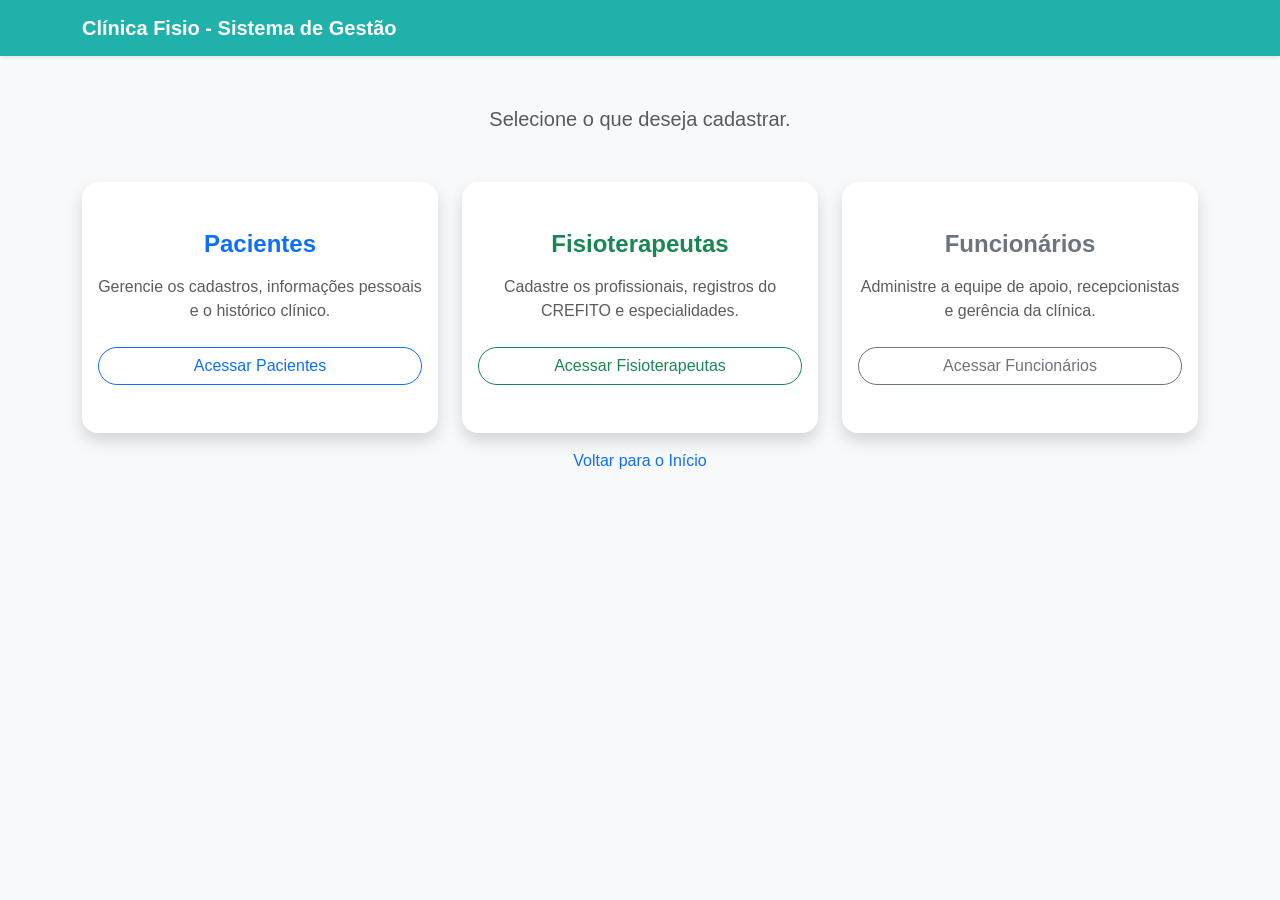
==== cadastros/index.html @ ed391ae7 "Criei a estrutura das pastas para cadastros e ajusta rotas do painel" ====
<!DOCTYPE html>
<html lang="pt-BR">
<head>
    <meta charset="UTF-8">
    <meta name="viewport" content="width=device-width, initial-scale=1.0">
    <title>Painel | Clínica Fisio</title>
    <!-- Link do Bootstrap 5 -->
    <link href="https://cdn.jsdelivr.net/npm/bootstrap@5.3.2/dist/css/bootstrap.min.css" rel="stylesheet">
    <!-- Seu CSS personalizado -->
    <link rel="stylesheet" href="../css/style.css">
</head>
<body class="bg-light">

    <!-- Barra de Navegação Superior -->
    <nav class="navbar navbar-expand-lg navbar-dark bg-primary mb-5 shadow-sm">
        <div class="container">
            <a class="navbar-brand fw-bold" href="index.html">Clínica Fisio - Sistema de Gestão</a>
        </div>
    </nav>

    <div class="container">
        <!-- Cabeçalho de Boas-Vindas -->
        <div class="text-center mb-5">
            <p class="lead text-muted">Selecione o que deseja cadastrar.</p>
        </div>

        <!-- Cards de Navegação -->
        <div class="row g-4 justify-content-center">
            
            <!-- Card Pacientes -->
            <div class="col-md-4">
                <div class="card h-100 shadow text-center border-0 rounded-4">
                    <div class="card-body py-5">
                        <h4 class="card-title fw-bold text-primary mb-3">Pacientes</h4>
                        <p class="card-text text-muted mb-4">Gerencie os cadastros, informações pessoais e o histórico clínico.</p>
                        <a href="cad-pacientes.html" class="btn btn-outline-primary w-100 rounded-pill">Acessar Pacientes</a>
                    </div>
                </div>
            </div>

            <!-- Card Fisioterapeutas -->
            <div class="col-md-4">
                <div class="card h-100 shadow text-center border-0 rounded-4">
                    <div class="card-body py-5">
                        <h4 class="card-title fw-bold text-success mb-3">Fisioterapeutas</h4>
                        <p class="card-text text-muted mb-4">Cadastre os profissionais, registros do CREFITO e especialidades.</p>
                        <a href="cad-fisio.html" class="btn btn-outline-success w-100 rounded-pill">Acessar Fisioterapeutas</a>
                    </div>
                </div>
            </div>

            <!-- Card Funcionários -->
            <div class="col-md-4">
                <div class="card h-100 shadow text-center border-0 rounded-4">
                    <div class="card-body py-5">
                        <h4 class="card-title fw-bold text-secondary mb-3">Funcionários</h4>
                        <p class="card-text text-muted mb-4">Administre a equipe de apoio, recepcionistas e gerência da clínica.</p>
                        <a href="cad-funcionario.html" class="btn btn-outline-secondary w-100 rounded-pill">Acessar Funcionários</a>
                    </div>
                </div>
            </div>

        </div>
        <div class="mt-3 text-center">
            <a href="../index.html" class="text-decoration-none">Voltar para o Início</a>
        </div>
    </div>

    <!-- Script do Bootstrap (necessário para alguns componentes visuais) -->
    <script src="https://cdn.jsdelivr.net/npm/bootstrap@5.3.2/dist/js/bootstrap.bundle.min.js"></script>
</body>
</html>
---- css/style.css ----
/* Exemplo simples de customização */
body {
    font-family: 'Segoe UI', Tahoma, Geneva, Verdana, sans-serif;
}

.card {
    border-radius: 10px;
    border: none;
}

.bg-primary {
    background-color: #20b2aa !important; /* Um tom de verde-água/azul claro, bem de clínica */
}

.btn-success {
    background-color: #008080;
    border: none;
}

.btn-success:hover {
    background-color: #006666;
}
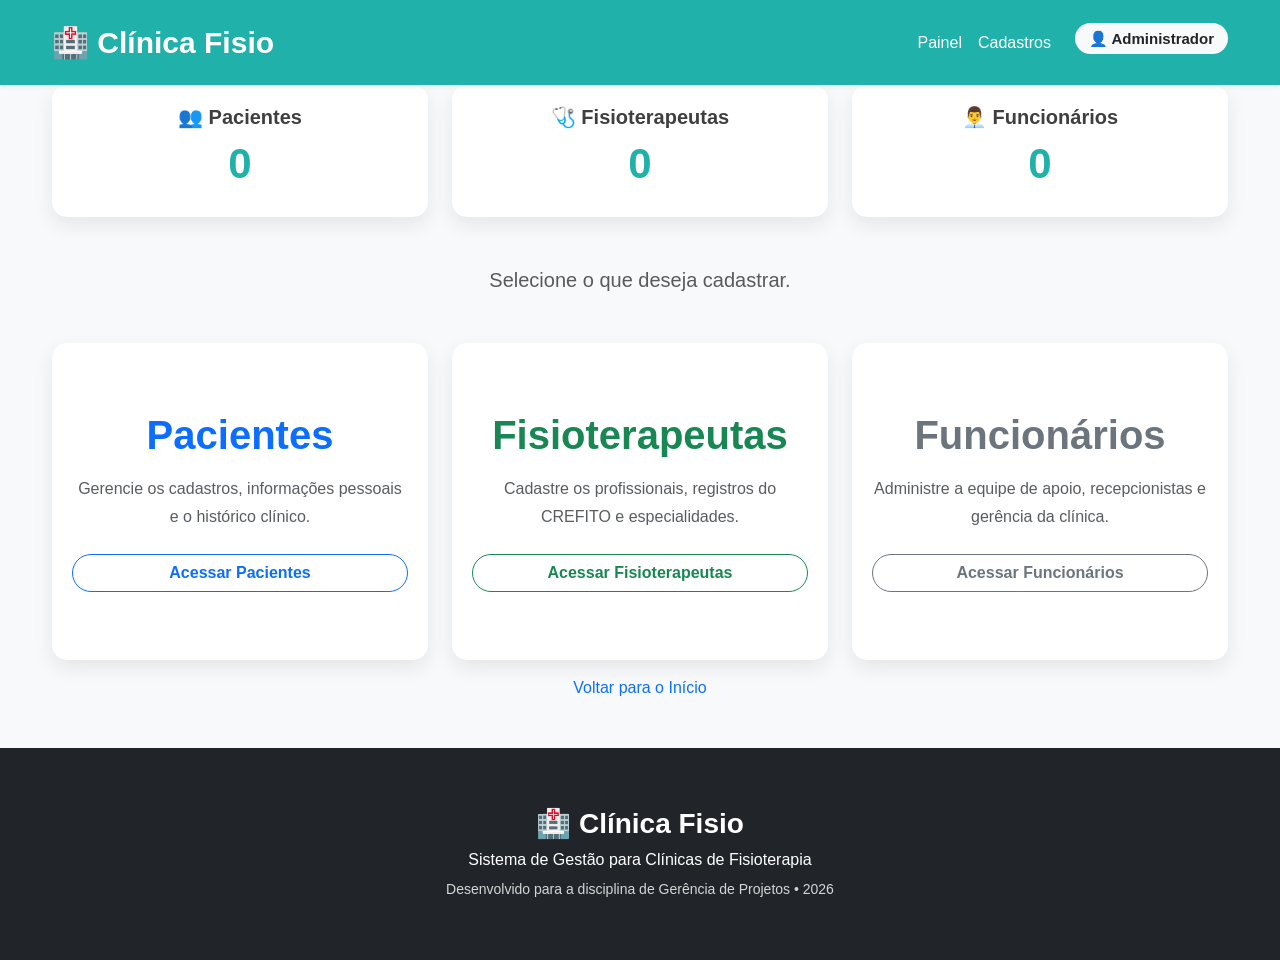
==== commit 056beb85: "Sprint 01 concluida" ====
--- a/cadastros/index.html
+++ b/cadastros/index.html
@@ -1,5 +1,6 @@
 <!DOCTYPE html>
 <html lang="pt-BR">
+
 <head>
     <meta charset="UTF-8">
     <meta name="viewport" content="width=device-width, initial-scale=1.0">
@@ -9,16 +10,105 @@
     <!-- Seu CSS personalizado -->
     <link rel="stylesheet" href="../css/style.css">
 </head>
+
 <body class="bg-light">
 
-    <!-- Barra de Navegação Superior -->
-    <nav class="navbar navbar-expand-lg navbar-dark bg-primary mb-5 shadow-sm">
+    <nav class="navbar navbar-expand-lg navbar-dark shadow-sm" style="background:#20b2aa;">
+
         <div class="container">
-            <a class="navbar-brand fw-bold" href="index.html">Clínica Fisio - Sistema de Gestão</a>
+
+            <a class="navbar-brand fw-bold" href="#">
+                🏥 Clínica Fisio
+            </a>
+
+            <button class="navbar-toggler" type="button" data-bs-toggle="collapse" data-bs-target="#menu">
+
+                <span class="navbar-toggler-icon"></span>
+
+            </button>
+
+            <div class="collapse navbar-collapse" id="menu">
+
+                <ul class="navbar-nav ms-auto">
+
+                    <li class="nav-item">
+                        <a class="nav-link active" href="#">Painel</a>
+                    </li>
+
+                    <li class="nav-item">
+                        <a class="nav-link" href="cad-pacientes.html">Cadastros</a>
+                    </li>
+
+                    <li class="nav-item ms-3">
+
+                        <span class="badge bg-light text-dark">
+
+                            👤 Administrador
+
+                        </span>
+
+                    </li>
+
+                </ul>
+
+            </div>
+
         </div>
+
     </nav>
 
     <div class="container">
+        <div class="row mb-5">
+
+            <div class="col-md-4">
+
+               <div class="dashboard-card">
+
+                    <div class="card-body">
+
+                        <h5>👥 Pacientes</h5>
+
+                        <h2 id="totalPacientes">0</h2>
+
+                    </div>
+
+                </div>
+
+            </div>
+
+            <div class="col-md-4">
+
+                <div class="dashboard-card">
+
+                    <div class="card-body">
+
+                        <h5>🩺 Fisioterapeutas</h5>
+
+                        <h2 id="totalFisio">0</h2>
+
+                    </div>
+
+                </div>
+
+            </div>
+
+            <div class="col-md-4">
+
+                <div class="dashboard-card">
+
+                    <div class="card-body">
+
+                        <h5>👨‍💼 Funcionários</h5>
+
+                        <h2 id="totalFuncionarios">0</h2>
+
+                    </div>
+
+                </div>
+
+            </div>
+
+        </div>
         <!-- Cabeçalho de Boas-Vindas -->
         <div class="text-center mb-5">
             <p class="lead text-muted">Selecione o que deseja cadastrar.</p>
@@ -26,36 +116,42 @@
 
         <!-- Cards de Navegação -->
         <div class="row g-4 justify-content-center">
-            
+
             <!-- Card Pacientes -->
             <div class="col-md-4">
-                <div class="card h-100 shadow text-center border-0 rounded-4">
+                <div class="dashboard-card">
                     <div class="card-body py-5">
                         <h4 class="card-title fw-bold text-primary mb-3">Pacientes</h4>
-                        <p class="card-text text-muted mb-4">Gerencie os cadastros, informações pessoais e o histórico clínico.</p>
-                        <a href="cad-pacientes.html" class="btn btn-outline-primary w-100 rounded-pill">Acessar Pacientes</a>
+                        <p class="card-text text-muted mb-4">Gerencie os cadastros, informações pessoais e o histórico
+                            clínico.</p>
+                        <a href="cad-pacientes.html" class="btn btn-outline-primary w-100 rounded-pill">Acessar
+                            Pacientes</a>
                     </div>
                 </div>
             </div>
 
             <!-- Card Fisioterapeutas -->
             <div class="col-md-4">
-                <div class="card h-100 shadow text-center border-0 rounded-4">
+              <div class="dashboard-card">
                     <div class="card-body py-5">
                         <h4 class="card-title fw-bold text-success mb-3">Fisioterapeutas</h4>
-                        <p class="card-text text-muted mb-4">Cadastre os profissionais, registros do CREFITO e especialidades.</p>
-                        <a href="cad-fisio.html" class="btn btn-outline-success w-100 rounded-pill">Acessar Fisioterapeutas</a>
+                        <p class="card-text text-muted mb-4">Cadastre os profissionais, registros do CREFITO e
+                            especialidades.</p>
+                        <a href="cad-fisio.html" class="btn btn-outline-success w-100 rounded-pill">Acessar
+                            Fisioterapeutas</a>
                     </div>
                 </div>
             </div>
 
             <!-- Card Funcionários -->
             <div class="col-md-4">
-                <div class="card h-100 shadow text-center border-0 rounded-4">
+              <div class="dashboard-card">
                     <div class="card-body py-5">
                         <h4 class="card-title fw-bold text-secondary mb-3">Funcionários</h4>
-                        <p class="card-text text-muted mb-4">Administre a equipe de apoio, recepcionistas e gerência da clínica.</p>
-                        <a href="cad-funcionario.html" class="btn btn-outline-secondary w-100 rounded-pill">Acessar Funcionários</a>
+                        <p class="card-text text-muted mb-4">Administre a equipe de apoio, recepcionistas e gerência da
+                            clínica.</p>
+                        <a href="cad-funcionario.html" class="btn btn-outline-secondary w-100 rounded-pill">Acessar
+                            Funcionários</a>
                     </div>
                 </div>
             </div>
@@ -65,8 +161,31 @@
             <a href="../index.html" class="text-decoration-none">Voltar para o Início</a>
         </div>
     </div>
+    <footer class="bg-dark text-white mt-5">
 
-    <!-- Script do Bootstrap (necessário para alguns componentes visuais) -->
+        <div class="container text-center py-4">
+
+            <h5>🏥 Clínica Fisio</h5>
+
+            <p>
+
+                Sistema de Gestão para Clínicas de Fisioterapia
+
+            </p>
+
+            <small>
+
+                Desenvolvido para a disciplina de Gerência de Projetos • 2026
+
+            </small>
+
+        </div>
+
+    </footer>
+    <!-- Script do Bootstrap (necessário para alguns componentes visuais) --> 
+        <script src="../js/app.js"></script>
+
     <script src="https://cdn.jsdelivr.net/npm/bootstrap@5.3.2/dist/js/bootstrap.bundle.min.js"></script>
 </body>
+
 </html>
--- a/css/style.css
+++ b/css/style.css
@@ -1,22 +1,368 @@
-/* Exemplo simples de customização */
-body {
-    font-family: 'Segoe UI', Tahoma, Geneva, Verdana, sans-serif;
-}
-
-.card {
-    border-radius: 10px;
-    border: none;
-}
-
-.bg-primary {
-    background-color: #20b2aa !important; /* Um tom de verde-água/azul claro, bem de clínica */
-}
-
-.btn-success {
-    background-color: #008080;
-    border: none;
-}
-
-.btn-success:hover {
-    background-color: #006666;
+/* =====================================
+   CLÍNICA FISIO - SISTEMA DE GESTÃO
+===================================== */
+
+:root{
+    --primary:#20b2aa;
+    --primary-dark:#008080;
+    --background:#f5f8fb;
+    --white:#ffffff;
+    --text:#3f3f3f;
+    --shadow:0 8px 20px rgba(0,0,0,.08);
+}
+
+*{
+    margin:0;
+    padding:0;
+    box-sizing:border-box;
+}
+
+body{
+
+    font-family:'Segoe UI',Tahoma,Geneva,Verdana,sans-serif;
+
+    background:var(--background);
+
+    color:var(--text);
+
+}
+
+/* ===========================
+            NAVBAR
+=========================== */
+
+.navbar{
+
+    background:var(--primary)!important;
+
+    padding:15px 0;
+
+    box-shadow:0 3px 10px rgba(0,0,0,.12);
+
+}
+
+.navbar-brand{
+
+    font-size:30px;
+
+    font-weight:bold;
+
+}
+
+.nav-link{
+
+    color:white!important;
+
+    font-weight:500;
+
+}
+
+.nav-link:hover{
+
+    opacity:.8;
+
+}
+
+/* ===========================
+          CONTAINER
+=========================== */
+
+.container{
+
+    max-width:1200px;
+
+}
+
+/* ===========================
+        CARDS DASHBOARD
+=========================== */
+
+.dashboard-card{
+
+    background:white;
+
+    border:none;
+
+    border-radius:15px;
+
+    box-shadow:var(--shadow);
+
+    text-align:center;
+
+    padding:20px;
+
+    transition:.3s;
+
+}
+
+.dashboard-card:hover{
+
+    transform:translateY(-5px);
+
+}
+
+.dashboard-card h5{
+
+    font-size:20px;
+
+    font-weight:700;
+
+    margin-bottom:10px;
+
+}
+
+.dashboard-card h2{
+
+    color:var(--primary);
+
+    font-size:42px;
+
+    font-weight:bold;
+
+}
+
+/* ===========================
+        CARDS PRINCIPAIS
+=========================== */
+
+.card{
+
+    border:none;
+
+    border-radius:20px;
+
+    box-shadow:var(--shadow);
+
+    transition:.3s;
+
+}
+
+.card:hover{
+
+    transform:translateY(-6px);
+
+    box-shadow:0 12px 25px rgba(0,0,0,.15);
+
+}
+
+.card-title{
+
+    font-weight:bold;
+
+    font-size:40px;
+
+}
+
+.card-text{
+
+    color:#666;
+
+    line-height:1.7;
+
+}
+
+/* ===========================
+            BOTÕES
+=========================== */
+
+.btn{
+
+    border-radius:30px;
+
+    font-weight:bold;
+
+    transition:.3s;
+
+}
+
+.btn:hover{
+
+    transform:translateY(-2px);
+
+}
+
+.btn-success{
+
+    background:var(--primary-dark);
+
+    border:none;
+
+}
+
+.btn-success:hover{
+
+    background:#006666;
+
+}
+
+/* ===========================
+           FORMULÁRIOS
+=========================== */
+
+input,
+
+select,
+
+textarea{
+
+    border-radius:10px!important;
+
+}
+
+input:focus,
+
+select:focus,
+
+textarea:focus{
+
+    border-color:var(--primary)!important;
+
+    box-shadow:0 0 8px rgba(32,178,170,.25)!important;
+
+}
+
+/* ===========================
+             TABELAS
+=========================== */
+
+.table-responsive{
+
+    background:white;
+
+    border-radius:15px;
+
+    overflow:hidden;
+
+    box-shadow:var(--shadow);
+
+}
+
+table{
+
+    margin-bottom:0!important;
+
+}
+
+thead{
+
+    font-size:15px;
+
+}
+
+tbody{
+
+    font-size:14px;
+
+}
+
+/* ===========================
+             TÍTULOS
+=========================== */
+
+h1{
+
+    font-weight:bold;
+
+}
+
+h2{
+
+    font-weight:bold;
+
+}
+
+h3{
+
+    font-weight:bold;
+
+}
+
+h4{
+
+    font-weight:bold;
+
+    margin-bottom:20px;
+
+}
+
+/* ===========================
+            BADGES
+=========================== */
+
+.badge{
+
+    font-size:15px;
+
+    padding:8px 14px;
+
+    border-radius:20px;
+
+}
+
+/* ===========================
+             FOOTER
+=========================== */
+
+footer{
+
+    margin-top:70px;
+
+    background:#1f2937;
+
+    color:white;
+
+    padding:35px 0;
+
+}
+
+footer h5{
+
+    font-size:28px;
+
+    font-weight:bold;
+
+}
+
+footer p{
+
+    margin-bottom:5px;
+
+}
+
+footer small{
+
+    color:#d5d5d5;
+
+}
+
+/* ===========================
+          RESPONSIVO
+=========================== */
+
+@media(max-width:768px){
+
+    .navbar-brand{
+
+        font-size:22px;
+
+    }
+
+    .dashboard-card{
+
+        margin-bottom:20px;
+
+    }
+
+    .card{
+
+        margin-bottom:20px;
+
+    }
+
+    .card-title{
+
+        font-size:32px;
+
+    }
+
 }
